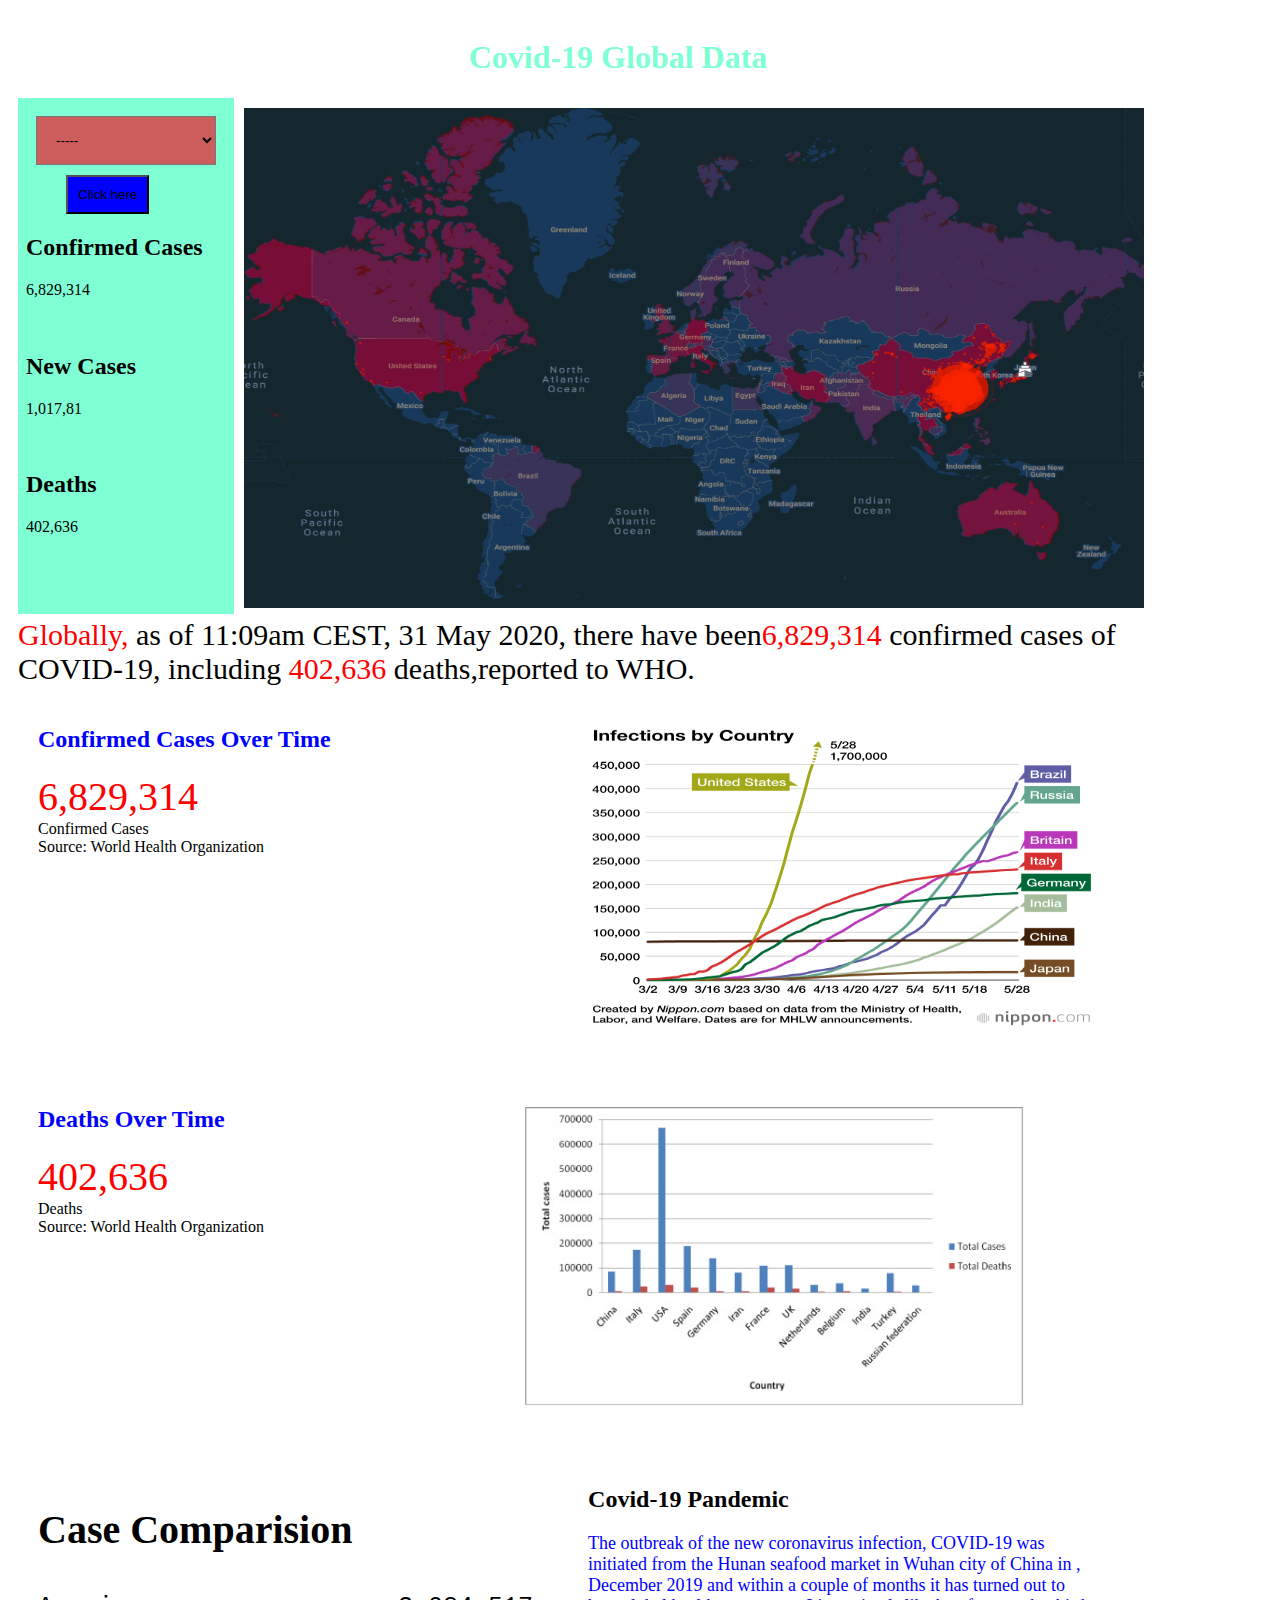
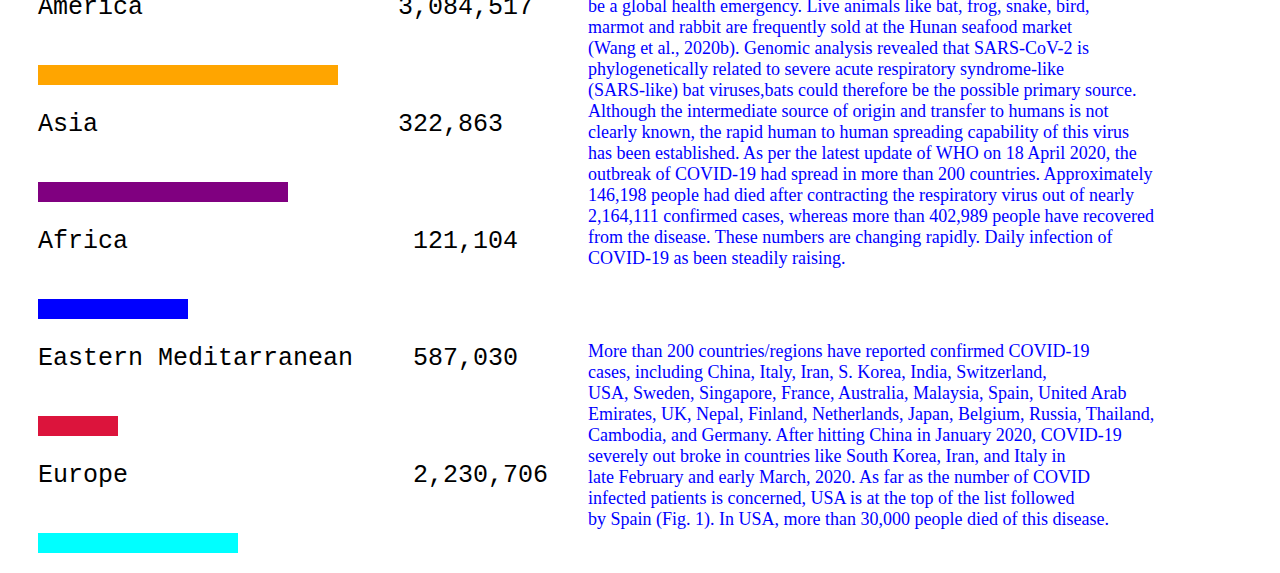
==== index.html @ 01904b30 "layout" ====
<html>
    <head>
        <link rel="stylesheet"type="text/css" href="style.css"/>
    </head>
    <body>

        <div id="outer_box">
            <div id="inner_box">
                <h1><b>Covid-19 Global Data</b></h1>
                <div class="left_box">
                <select id="query">
                    <option >-----</option>
                    <option value="Global">Total</option>
                    <option value=76>India</option>
                    <option value=35>China</option>
                    <option value=104>Maldives</option>
                    <option value=88>Korea</option>
                    <option value=109>Mexico</option>
                    <option value=23>Brazil</option>
                    <option value=8>Austalia</option>
                    <option value=120>New Zealand</option>
                    <option value=59>France</option>
                    <option value=75>Iceland</option>
                    <option value=118>Nepal</option>
                    <option value=162>Switzerland</option>
                    <option value=132>Philippines"</option>
                    <option value=172>Turkey</option>
                    <option value=77>Indonesia</option>
                    <option value=103>Malaysia</option>
                    <option value=82>Italy</option>
                    <option value=156>Spain</option>
                    <option value=154>South Africa</option>
                    <option value=84>Japan</option>
                    <option value=150>Singapore</option>
                    <option value=177>United States Of America</option>
                </select>
                </br>
                <button id="bttn">Click here</button>
                <h2>Confirmed Cases</h2>
                <p>6,829,314</p>
            </br>
                <h2>New  Cases</h2>
                <p>1,017,81</p>
            </br>
                <h2>Deaths</h2>
                <p>402,636</p>


                </div>
                <div id="right_box">
                    <img class = "image" src="resource/map1.jpg"alt="map"/>

                </div>
                <div id="text"><span>Globally,</span> as of 11:09am CEST, 31 May 2020, there have been<span>6,829,314 </span> confirmed cases of COVID-19, including<span> 402,636</span> deaths,reported to WHO.</div>
                <div>
                    <div id="float">
                    <h2 id="graph_text">Confirmed Cases Over Time</h2>
                    <p ><span id="font">6,829,314</span> </br>   
                   Confirmed Cases</br>Source: World Health Organization</p>
                   
                    </div>
                    <div id="float">
                        <img id="graph"src="resource/graph1.png" alt=" confirmed cases graph"/>
                    </div>
                       
                </div>
                <div>
                    <div id="float">
                        <h2 id="graph_text">Deaths Over Time</h2>
                        <p ><span id="font">402,636</span> </br>
                             Deaths</br>Source: World Health Organization</p>
                       
                    </div>
                    <div id="float">
                        <img id="graph"src="resource/graph2.jpg" alt="death graph"/>
                    </div>
                </div>
                <div>
                    <div id="float">
                        <h3 id="font">Case Comparision</h3>
                        <p ><pre id="country">America                 3,084,517</pre></p></br>
                        <div id="input"></div>
                        <p ><pre id="country">Asia                    322,863</pre></p></br>
                        <div id="input1"></div>
                        <p><pre id="country">Africa                   121,104</pre></p></br>
                        <div id="input2"></div>
                        <p><pre id="country">Eastern Meditarranean    587,030</pre></p></br>
                        <div id="input3"></div>
                        <p><pre id="country">Europe                   2,230,706</pre></p></br>
                        <div id="input4"></div>
                    </div>
                    <div id="float">
                        <h2>Covid-19 Pandemic</h2>
                        <p id="covid">
                            The outbreak of the new coronavirus infection, COVID-19 was  </br>
                            initiated from the Hunan seafood market in Wuhan city of China in ,</br>
                            December 2019 and within a couple of months it has turned out to </br>
                            be a global health emergency. Live animals like bat, frog, snake, bird,</br>
                            marmot and rabbit are frequently sold at the Hunan seafood market </br>
                            (Wang et al., 2020b). Genomic analysis revealed that SARS-CoV-2 is </br>
                            phylogenetically related to severe acute respiratory syndrome-like  </br>
                            (SARS-like) bat viruses,bats could therefore be the possible primary source.</br>
                            Although the intermediate  source of origin and transfer to humans is not</br>
                            clearly known, the rapid  human to human spreading capability of this virus</br>
                            has been established. As per the latest update of WHO on 18 April 2020, the</br>
                            outbreak of COVID-19  had spread in more than 200  countries. Approximately  </br> 
                            146,198 people had died after contracting the respiratory virus out of nearly </br>
                            2,164,111 confirmed cases, whereas more than 402,989 people have recovered </br>
                            from the disease. These numbers are changing rapidly. Daily infection of </br>
                            COVID-19  as been steadily raising.
                            </p>
                        </br>
                        </br>
                       <p id="covid"> More than 200 countries/regions have reported confirmed COVID-19</br>
                           cases, including China, Italy, Iran, S. Korea, India, Switzerland, </br>
                           USA, Sweden, Singapore, France, Australia, Malaysia, Spain, United Arab</br>
                           Emirates, UK, Nepal, Finland, Netherlands, Japan, Belgium, Russia, Thailand,</br>
                           Cambodia, and Germany. After hitting China in January 2020, COVID-19 </br>
                           severely out broke in countries like South Korea, Iran, and Italy in</br>
                           late February and early March, 2020. As far as the number of COVID</br>
                            infected patients is concerned, USA is at the top of the list followed</br>
                             by Spain (Fig. 1). In USA, more than 30,000 people died of this disease.
                    </div>
                    
                </div>
            
            </div>

        </div>
       
        <script type="text/javascript" src="country.js"></script>
        
    </body>
</html>
---- style.css ----
.left_box{
    width:200px;
    height:500px;
    background-color: aquamarine;
    padding:8px;
    float:left
   
}
#inner_box{
    padding:10px;
    float:left;
    height:1200px;
    width:1200px
}
h1{
    color:aquamarine;
    text-align:center;
    
}
.image{
    width:900px;
    height:500px;
    padding:10px;
    float:left
    
}
select{
    padding:15px;
    width:180px;
    background-color:indianred;
    margin:10px
}   
    
span{
    color:red
}
#text{
    font-size:30px
}
#graph_text{
    
    color:blue

}

#font{
    font-size:40px
}
#float{
    float:left;
    padding:20px
}
#graph{
    width:500px;
    height:300px;
    padding:20px;
    margin-left:200px

}
#country{
    font-size:25px
}
#input{
    background-color:orange;
    width:300px;
    height:20px
}
#input1{
    background-color:purple;
    width:250px;
    height:20px
}
#input2{
    background-color:blue;
    width:150px;
    height:20px
}
#input3{
    background-color:crimson;
    width:80px;
    height:20px
}
#input4{
    background-color:aqua;
    width:200px;
    height:20px
}

#covid{
    font-size:18px;
    color:blue
}
button{
    text-align:center;
    background-color:blue;
    padding:10px;
    margin-left:40px
}
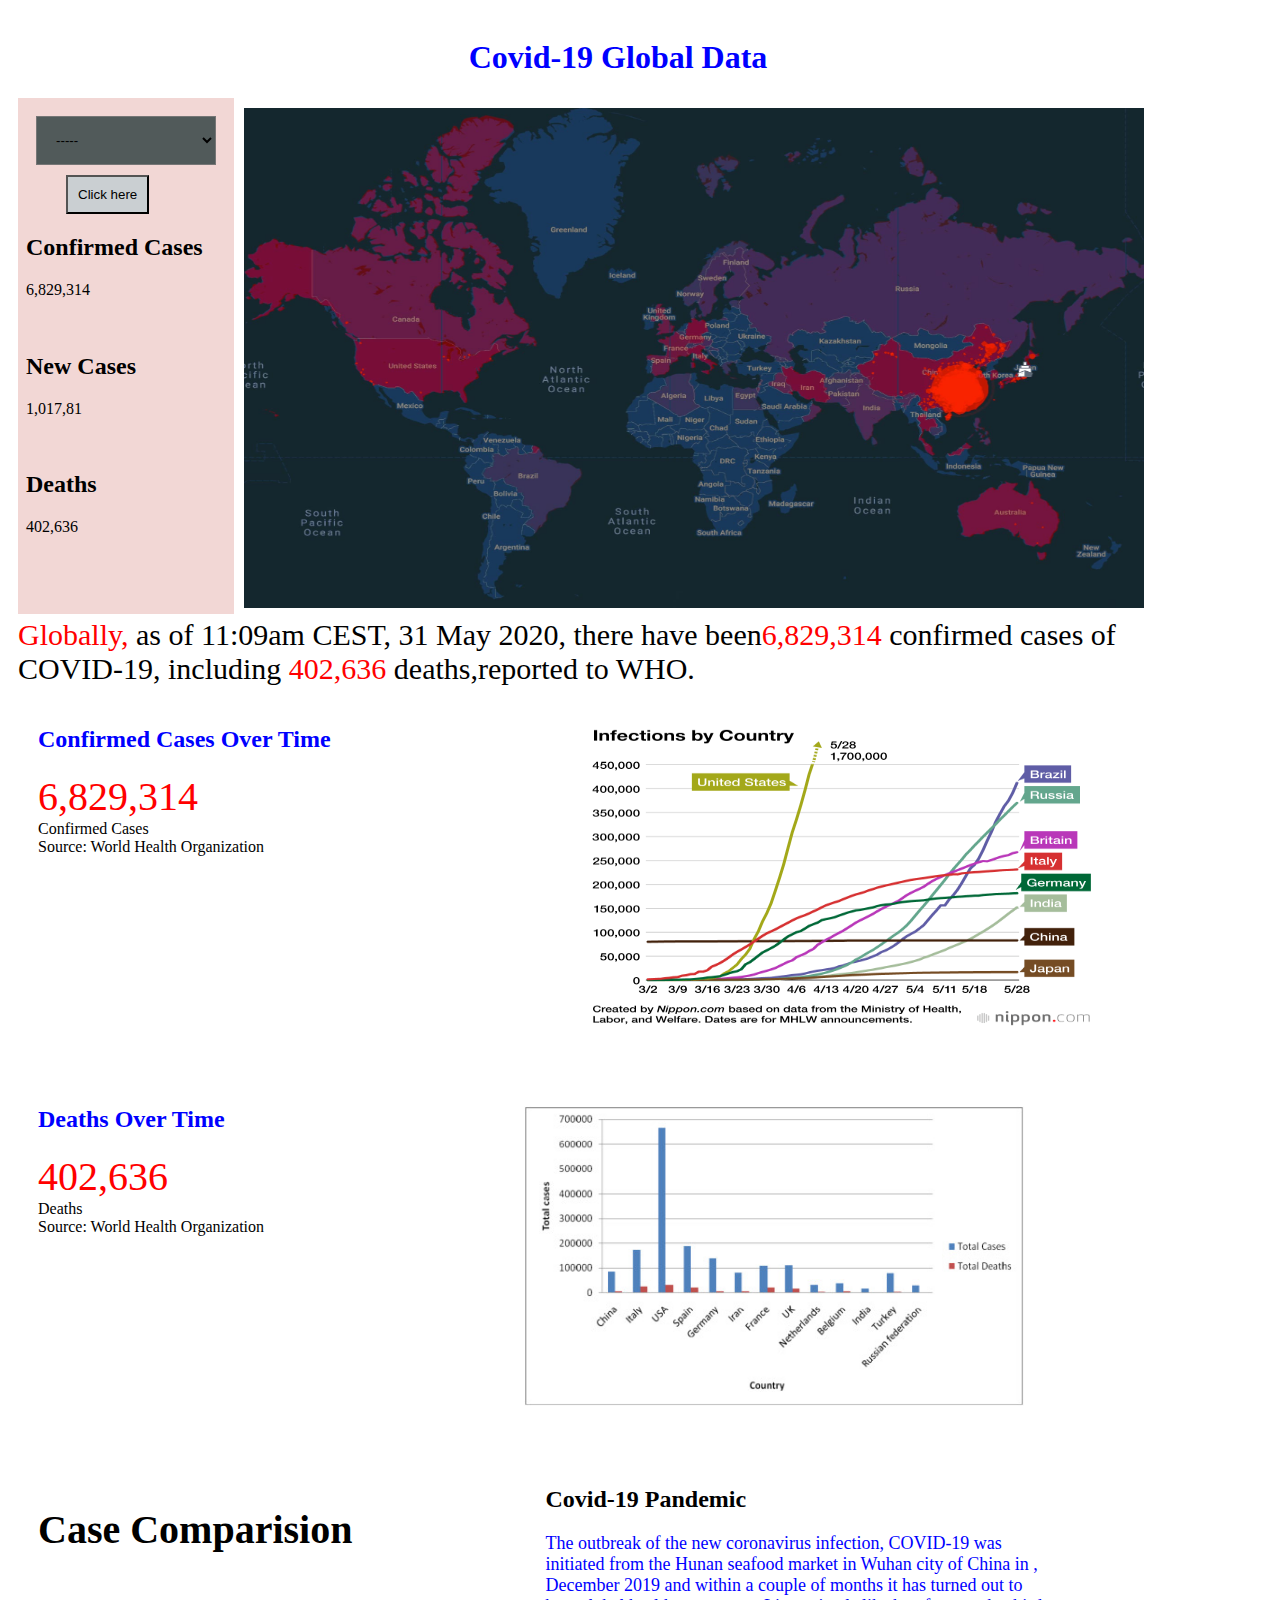
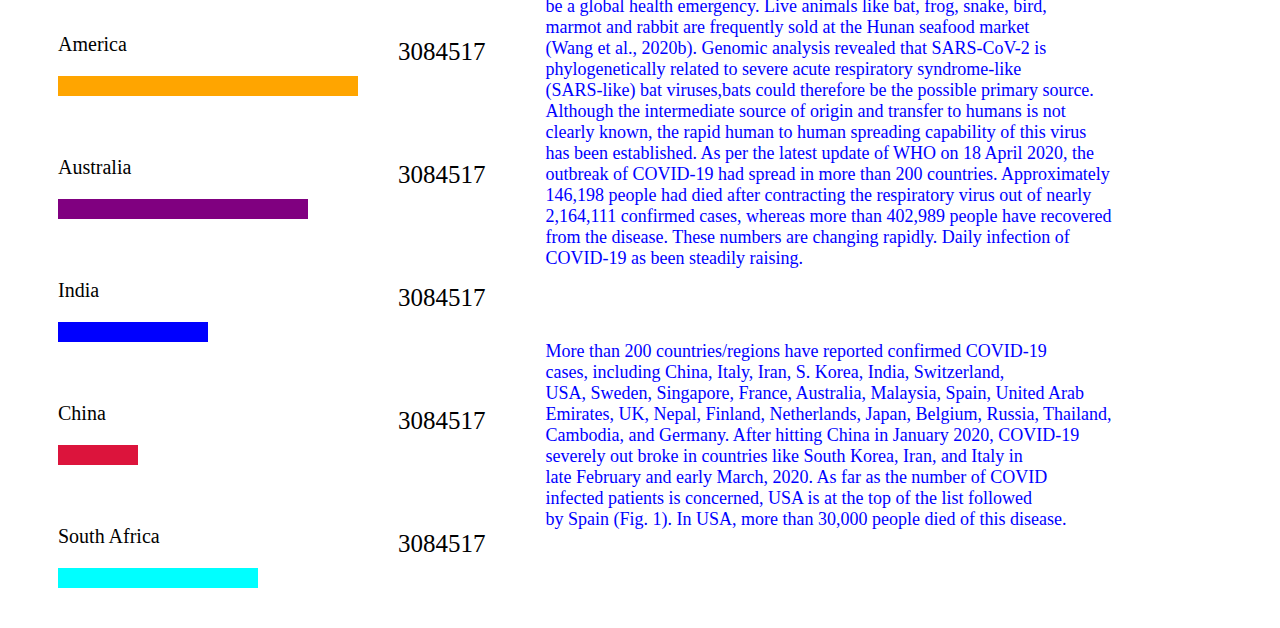
==== commit 6b0fc72a: "full project done" ====
--- a/index.html
+++ b/index.html
@@ -37,13 +37,13 @@
                 </br>
                 <button id="bttn">Click here</button>
                 <h2>Confirmed Cases</h2>
-                <p>6,829,314</p>
+                <p id="con">6,829,314</p>
             </br>
                 <h2>New  Cases</h2>
-                <p>1,017,81</p>
+                <p id="new">1,017,81</p>
             </br>
                 <h2>Deaths</h2>
-                <p>402,636</p>
+                <p id="death">402,636</p>
 
 
                 </div>
@@ -51,11 +51,11 @@
                     <img class = "image" src="resource/map1.jpg"alt="map"/>
 
                 </div>
-                <div id="text"><span>Globally,</span> as of 11:09am CEST, 31 May 2020, there have been<span>6,829,314 </span> confirmed cases of COVID-19, including<span> 402,636</span> deaths,reported to WHO.</div>
+                <div id="text"><span>Globally,</span> as of 11:09am CEST, 31 May 2020, there have been<span id="con">6,829,314 </span> confirmed cases of COVID-19, including<span id="death"> 402,636</span> deaths,reported to WHO.</div>
                 <div>
                     <div id="float">
                     <h2 id="graph_text">Confirmed Cases Over Time</h2>
-                    <p ><span id="font">6,829,314</span> </br>   
+                    <p id="con"><span id="font">6,829,314</span> </br>   
                    Confirmed Cases</br>Source: World Health Organization</p>
                    
                     </div>
@@ -67,7 +67,7 @@
                 <div>
                     <div id="float">
                         <h2 id="graph_text">Deaths Over Time</h2>
-                        <p ><span id="font">402,636</span> </br>
+                        <p id="death"><span id="font">402,636</span> </br>
                              Deaths</br>Source: World Health Organization</p>
                        
                     </div>
@@ -77,17 +77,71 @@
                 </div>
                 <div>
                     <div id="float">
-                        <h3 id="font">Case Comparision</h3>
-                        <p ><pre id="country">America                 3,084,517</pre></p></br>
-                        <div id="input"></div>
-                        <p ><pre id="country">Asia                    322,863</pre></p></br>
-                        <div id="input1"></div>
-                        <p><pre id="country">Africa                   121,104</pre></p></br>
-                        <div id="input2"></div>
-                        <p><pre id="country">Eastern Meditarranean    587,030</pre></p></br>
-                        <div id="input3"></div>
-                        <p><pre id="country">Europe                   2,230,706</pre></p></br>
-                        <div id="input4"></div>
+                        <div><h3 id="font">Case Comparision</h3></div>
+                        
+                        
+                        <div>
+                            <div id="float">
+                                <p id="country">America</p>
+                                <div>
+                                    <div id="input"></div>
+                                </div>
+
+                            </div>
+                            <div id="float">
+                                <p id="country1">3084517</p>
+                            </div>
+                        </div>
+                        <div>
+                            <div id="float">
+                                <p id="country">Australia</p>
+                                <div>
+                                    <div id="input1"></div>
+                                </div>
+
+                            </div>
+                            <div id="float">
+                                <p id="country2">3084517</p>
+                            </div>
+                        </div>
+                        <div>
+                            <div id="float">
+                                <p id="country">India</p>
+                                <div>
+                                    <div id="input2"></div>
+                                </div>
+
+                            </div>
+                            <div id="float">
+                                <p id="country3">3084517</p>
+                            </div>
+                        </div>
+                        <div>
+                            <div id="float">
+                                <p id="country">China</p>
+                                <div>
+                                    <div id="input3"></div>
+                                </div>
+
+                            </div>
+                            <div id="float">
+                                <p id="country4">3084517</p>
+                            </div>
+                        </div>
+                        <div>
+                            <div id="float">
+                                <p id="country">South Africa</p>
+                                <div>
+                                    <div id="input4"></div>
+                                </div>
+
+                            </div>
+                            <div id="float">
+                                <p id="country5">3084517</p>
+                            </div>
+                        </div>
+                       
+                      
                     </div>
                     <div id="float">
                         <h2>Covid-19 Pandemic</h2>
--- a/style.css
+++ b/style.css
@@ -2,7 +2,7 @@
 .left_box{
     width:200px;
     height:500px;
-    background-color: aquamarine;
+    background-color:#F2D7D5 ;
     padding:8px;
     float:left
    
@@ -14,7 +14,7 @@
     width:1200px
 }
 h1{
-    color:aquamarine;
+    color:blue;
     text-align:center;
     
 }
@@ -28,7 +28,7 @@
 select{
     padding:15px;
     width:180px;
-    background-color:indianred;
+    background-color:#515A5A ;
     margin:10px
 }   
     
@@ -59,7 +59,8 @@
 
 }
 #country{
-    font-size:25px
+    font-size:20px;
+    width:300px
 }
 #input{
     background-color:orange;
@@ -93,7 +94,13 @@
 }
 button{
     text-align:center;
-    background-color:blue;
+    background-color:#CACFD2 ;
     padding:10px;
     margin-left:40px
+}
+#float{
+    float:left
+}
+#country1, #country2, #country3, #country4, #country5{
+    font-size:25px;
 }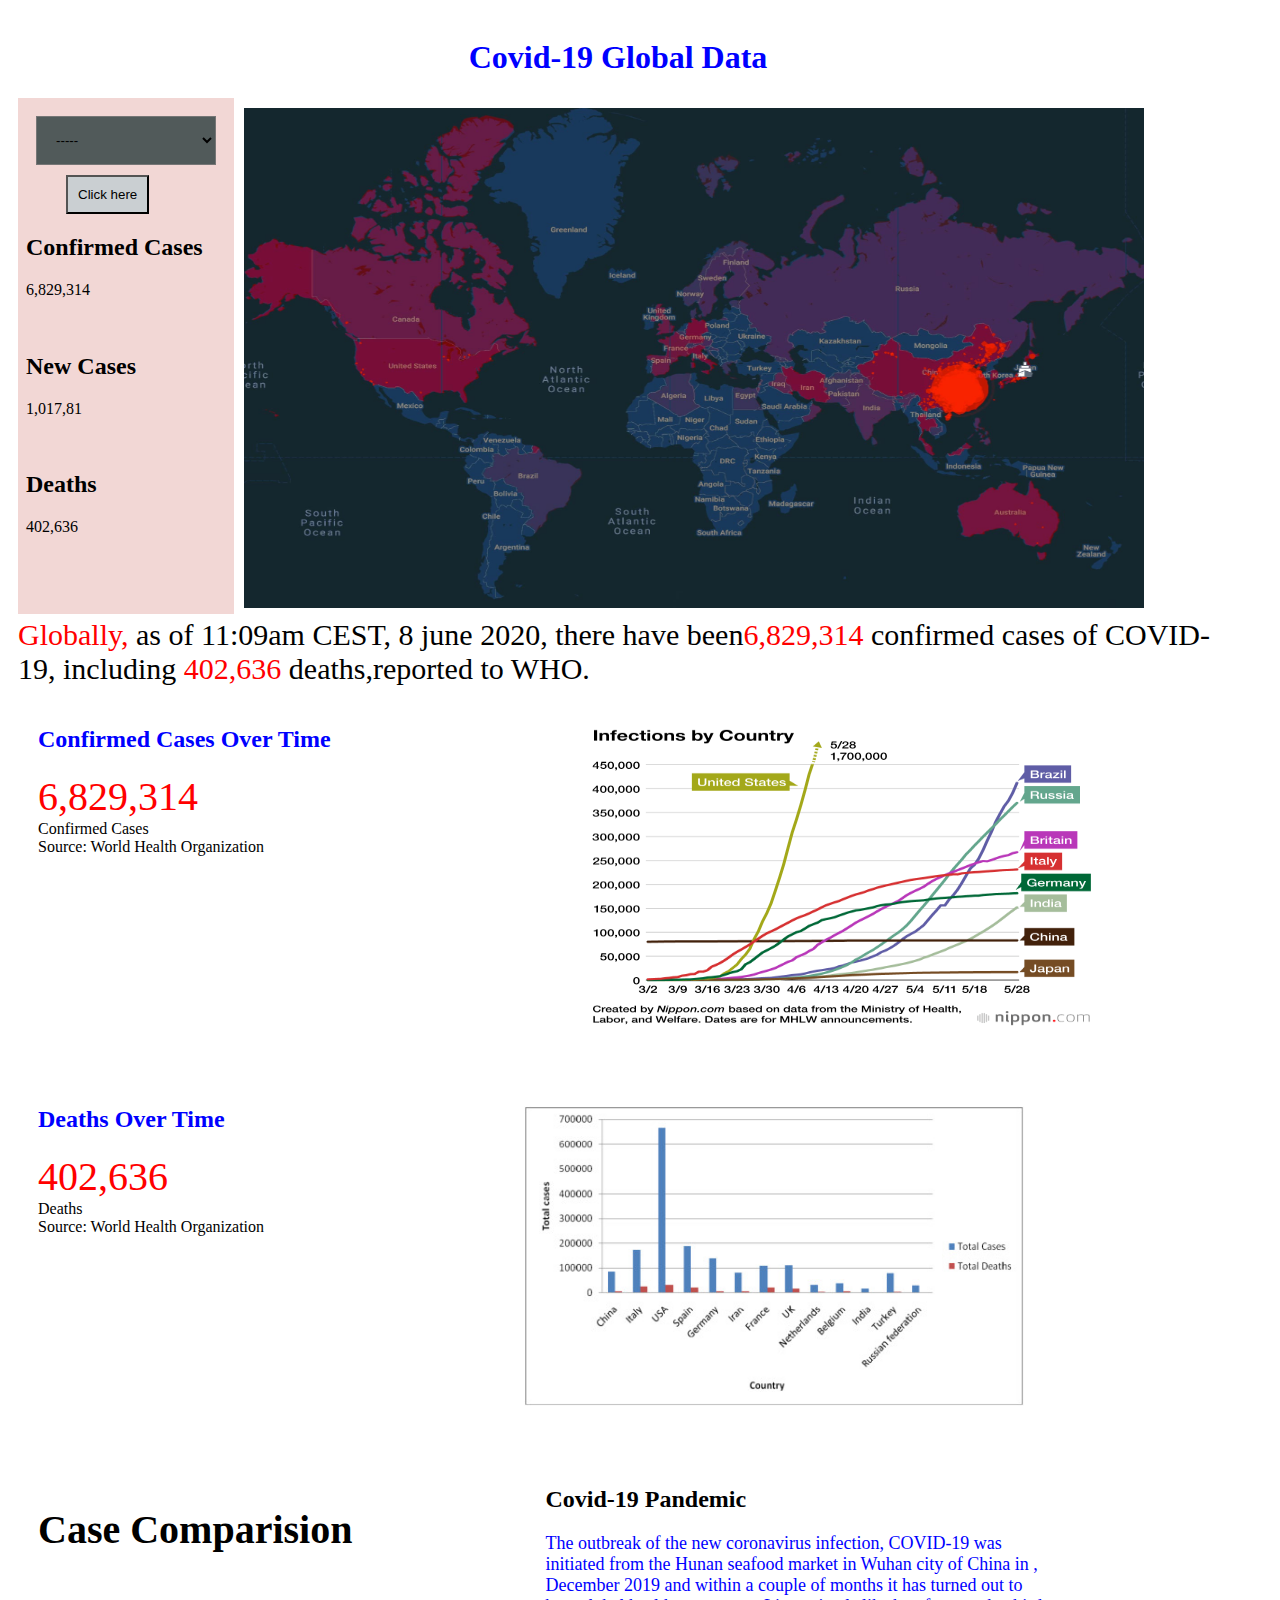
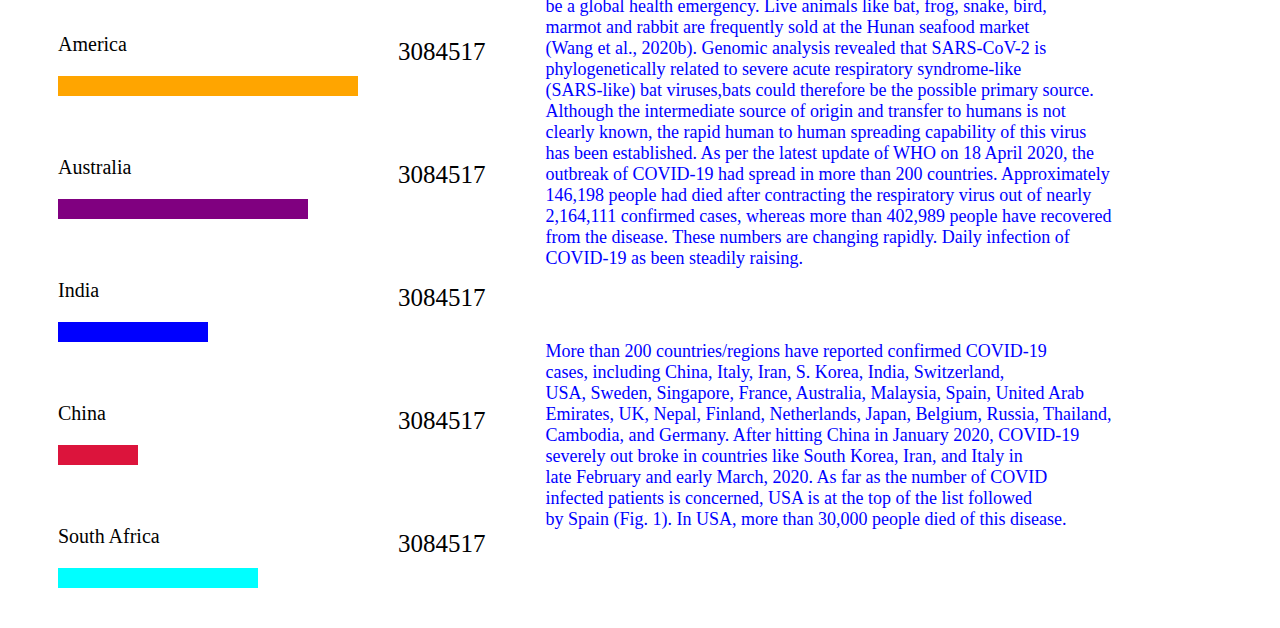
==== commit 89ed383a: "added readme file" ====
--- a/index.html
+++ b/index.html
@@ -51,7 +51,7 @@
                     <img class = "image" src="resource/map1.jpg"alt="map"/>
 
                 </div>
-                <div id="text"><span>Globally,</span> as of 11:09am CEST, 31 May 2020, there have been<span id="con">6,829,314 </span> confirmed cases of COVID-19, including<span id="death"> 402,636</span> deaths,reported to WHO.</div>
+                <div id="text"><span>Globally,</span> as of 11:09am CEST, 8 june 2020, there have been<span id="con">6,829,314 </span> confirmed cases of COVID-19, including<span id="death"> 402,636</span> deaths,reported to WHO.</div>
                 <div>
                     <div id="float">
                     <h2 id="graph_text">Confirmed Cases Over Time</h2>
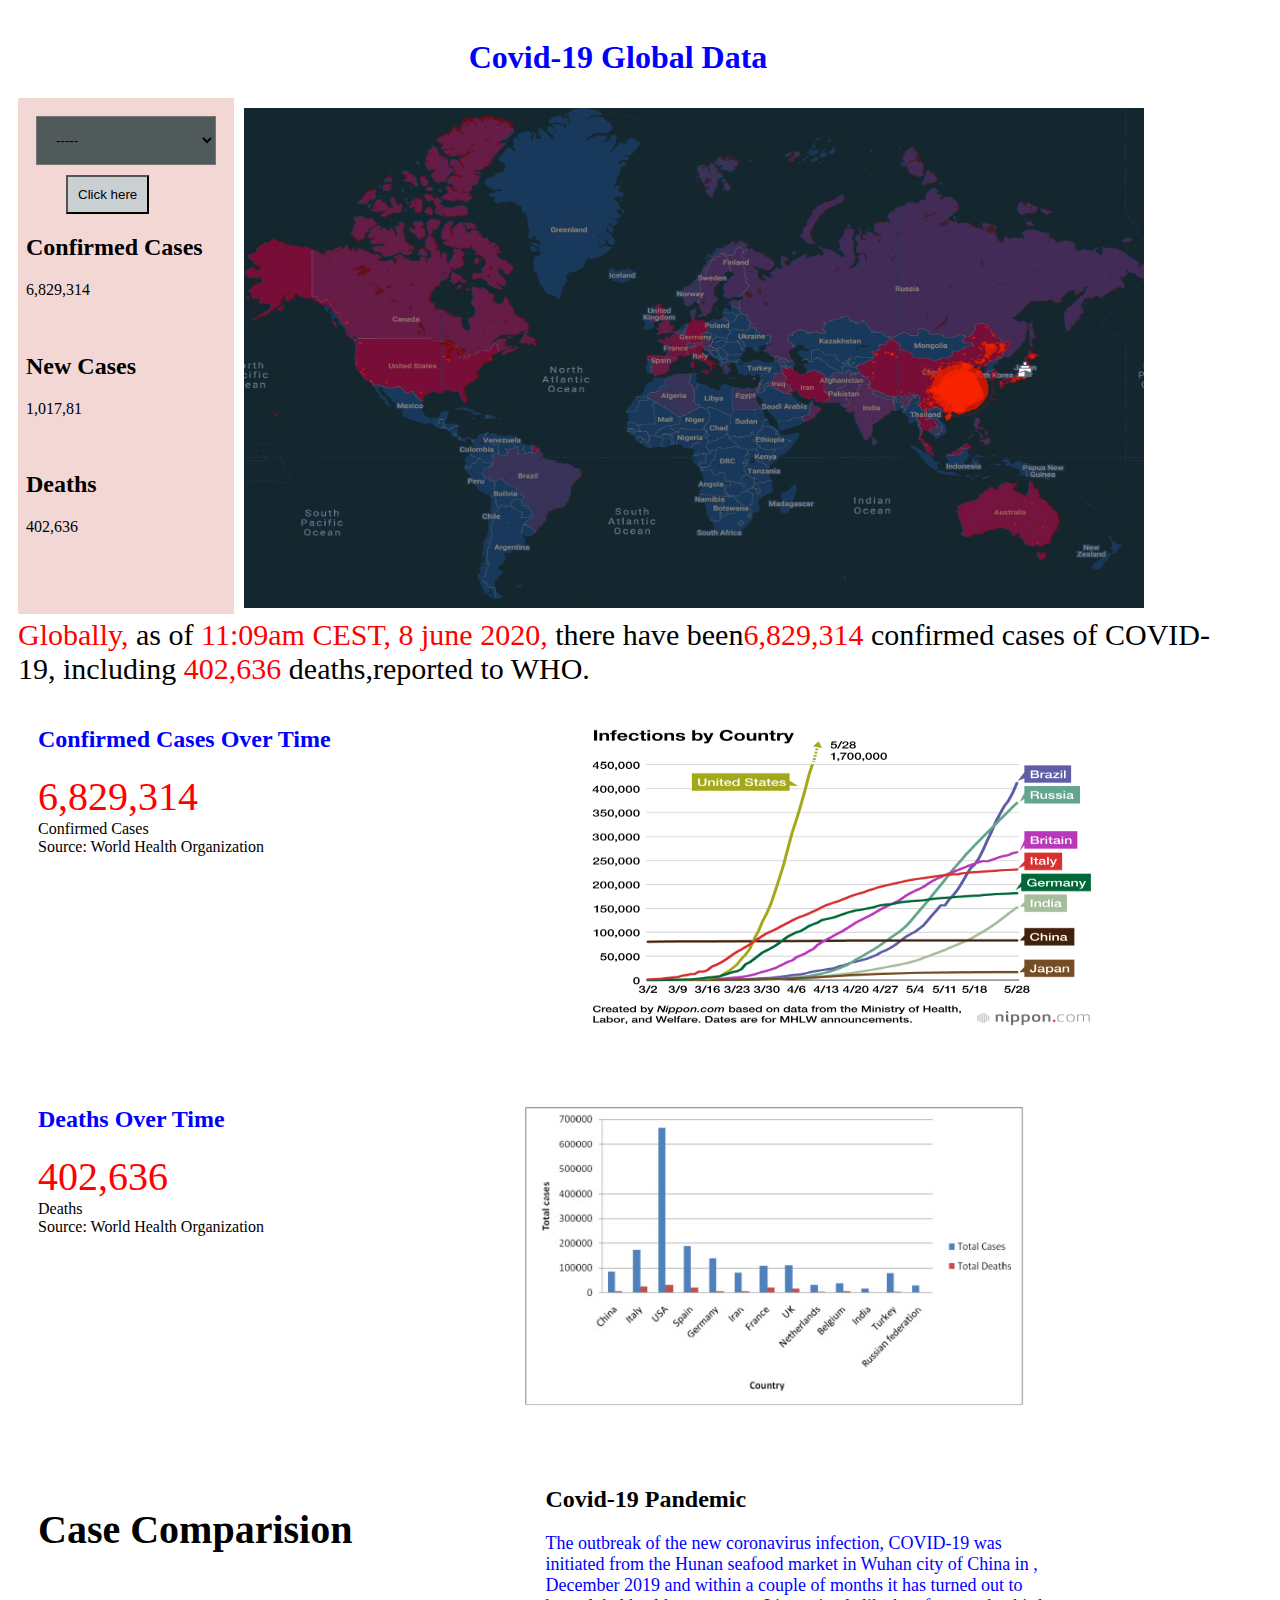
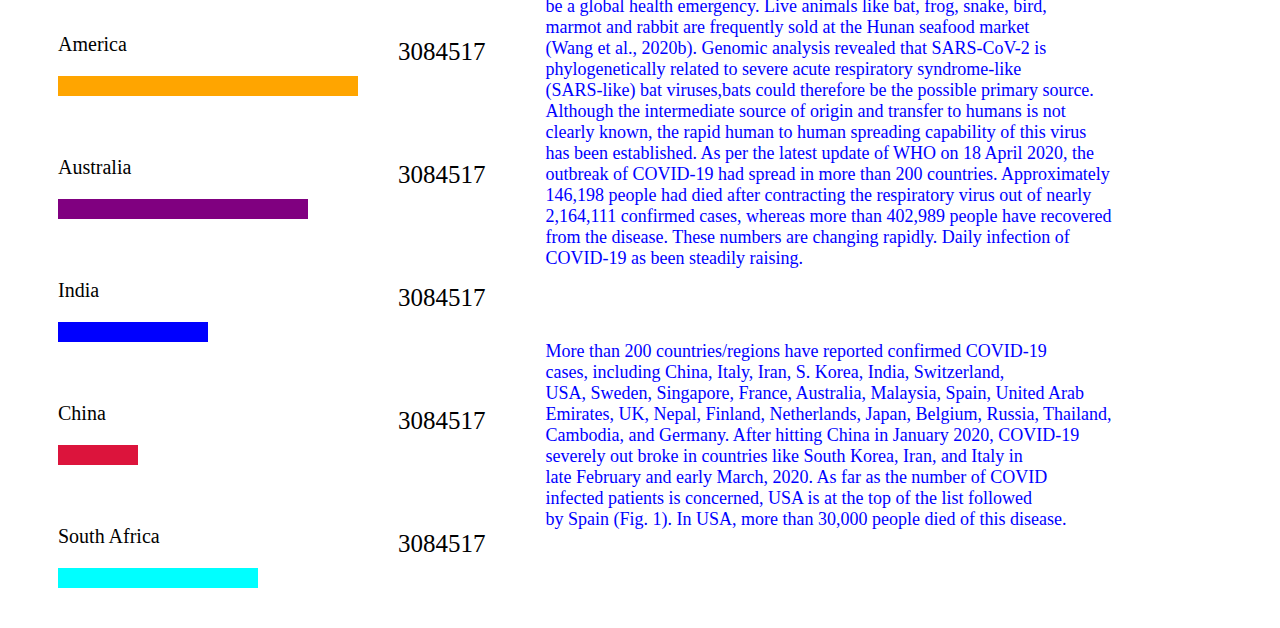
==== commit 566b02da: "date changed" ====
--- a/index.html
+++ b/index.html
@@ -51,7 +51,7 @@
                     <img class = "image" src="resource/map1.jpg"alt="map"/>
 
                 </div>
-                <div id="text"><span>Globally,</span> as of 11:09am CEST, 8 june 2020, there have been<span id="con">6,829,314 </span> confirmed cases of COVID-19, including<span id="death"> 402,636</span> deaths,reported to WHO.</div>
+                <div id="text"><span>Globally,</span> as of <span id="time">11:09am CEST, 8 june 2020,</span> there have been<span id="con">6,829,314 </span> confirmed cases of COVID-19, including<span id="death"> 402,636</span> deaths,reported to WHO.</div>
                 <div>
                     <div id="float">
                     <h2 id="graph_text">Confirmed Cases Over Time</h2>
